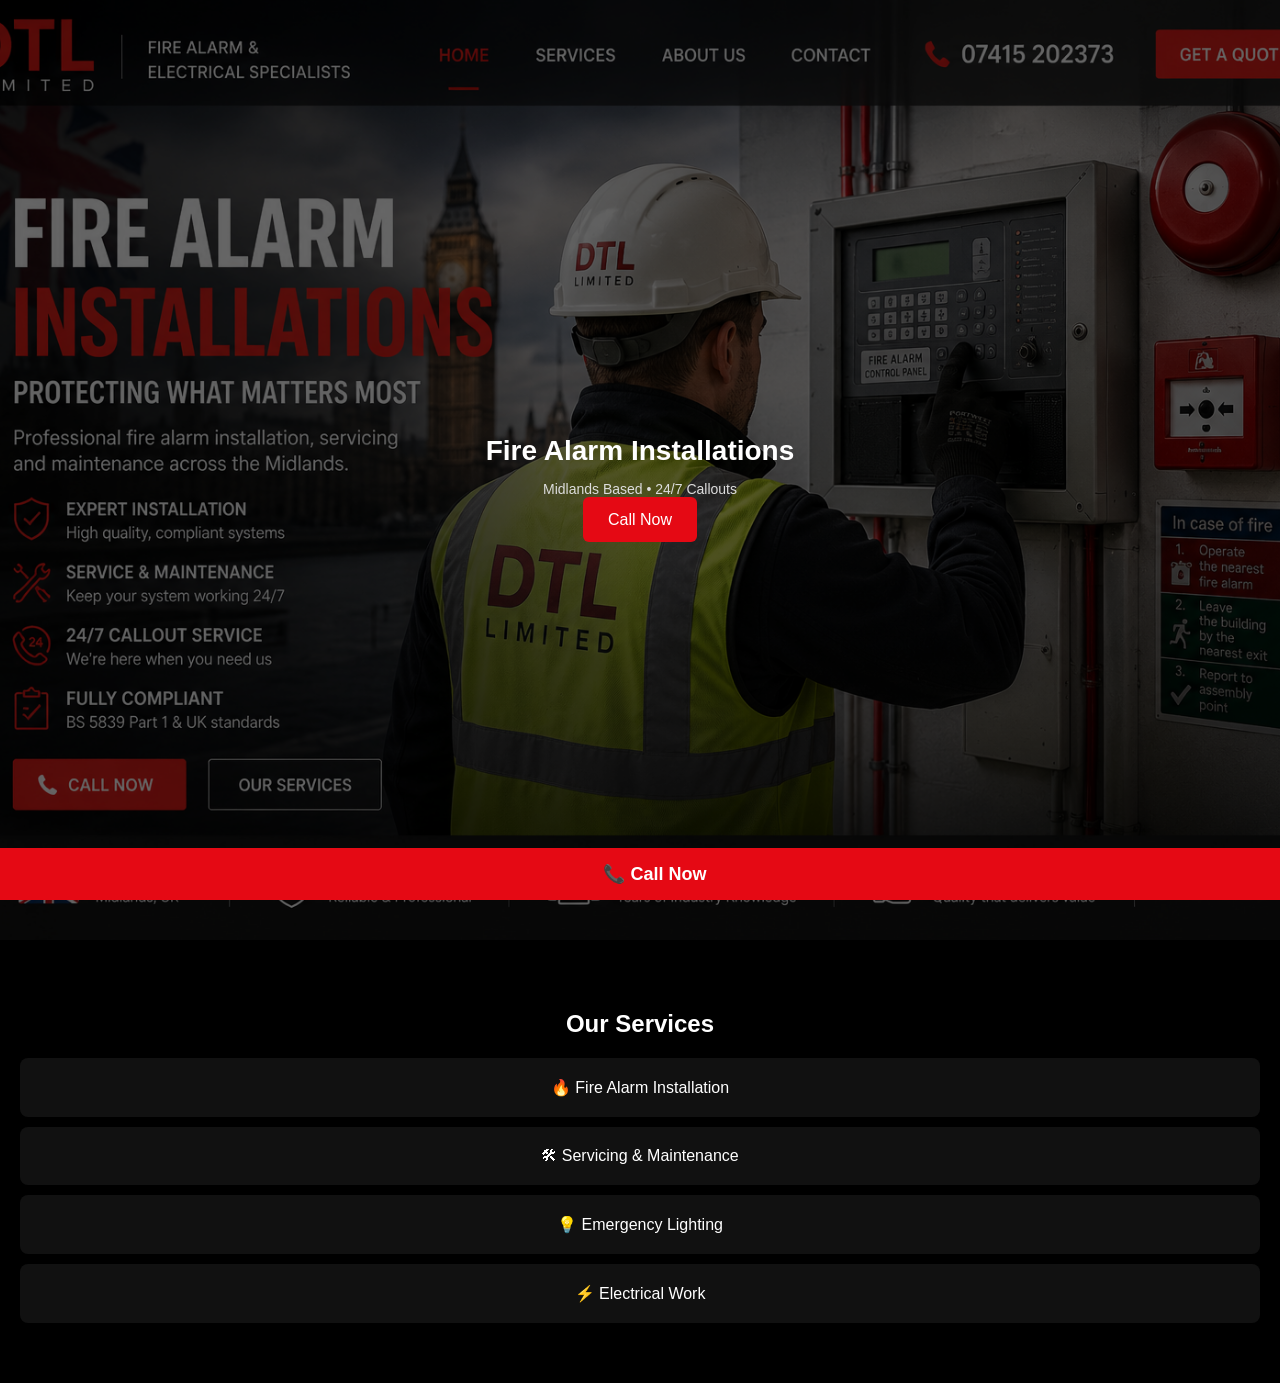
==== index.html @ 8375582a "Update index.html" ====
<!DOCTYPE html>
<html lang="en">
<head>
<meta charset="UTF-8">
<meta name="viewport" content="width=device-width, initial-scale=1.0">
<title>DTL Limited</title>

<style>
body {
  margin:0;
  font-family:Arial, sans-serif;
  background:#000;
  color:#fff;
}

/* HERO (MOBILE FIRST) */
.hero {
  height:100vh;
  background-image: url('./hero.png');
  background-size: cover;
  background-position: center;
  background-repeat: no-repeat;

  display:flex;
  flex-direction:column;
  justify-content:center;
  align-items:center;
  text-align:center;

  padding:20px;
  position:relative;
}

/* DARK OVERLAY (makes text readable) */
.hero::before {
  content:"";
  position:absolute;
  top:0;
  left:0;
  width:100%;
  height:100%;
  background:rgba(0,0,0,0.6);
}

/* TEXT ON TOP */
.hero-content {
  position:relative;
  z-index:1;
}

.hero h1 {
  font-size:28px;
  margin-bottom:10px;
}

.hero p {
  font-size:14px;
  color:#ddd;
}

/* BUTTON */
.btn {
  margin-top:20px;
  padding:14px 25px;
  background:#e50914;
  color:#fff;
  text-decoration:none;
  border-radius:6px;
  font-size:16px;
}

/* SERVICES */
.section {
  padding:50px 20px;
  text-align:center;
}

.card {
  background:#111;
  padding:20px;
  margin:10px 0;
  border-radius:8px;
}

/* STICKY CALL BUTTON (🔥 BIG UPGRADE) */
.call-bar {
  position:fixed;
  bottom:0;
  left:0;
  width:100%;
  background:#e50914;
  text-align:center;
  padding:15px;
}

.call-bar a {
  color:white;
  text-decoration:none;
  font-weight:bold;
  font-size:18px;
}
</style>

</head>
<body>

<!-- HERO -->
<section class="hero">
  <div class="hero-content">
    <h1>Fire Alarm Installations</h1>
    <p>Midlands Based • 24/7 Callouts</p>
    <a href="tel:07415202373" class="btn">Call Now</a>
  </div>
</section>

<!-- SERVICES -->
<section class="section">
  <h2>Our Services</h2>
  <div class="card">🔥 Fire Alarm Installation</div>
  <div class="card">🛠 Servicing & Maintenance</div>
  <div class="card">💡 Emergency Lighting</div>
  <div class="card">⚡ Electrical Work</div>
</section>

<!-- STICKY CALL BUTTON -->
<div class="call-bar">
  <a href="tel:07415202373">📞 Call Now</a>
</div>

</body>
</html>
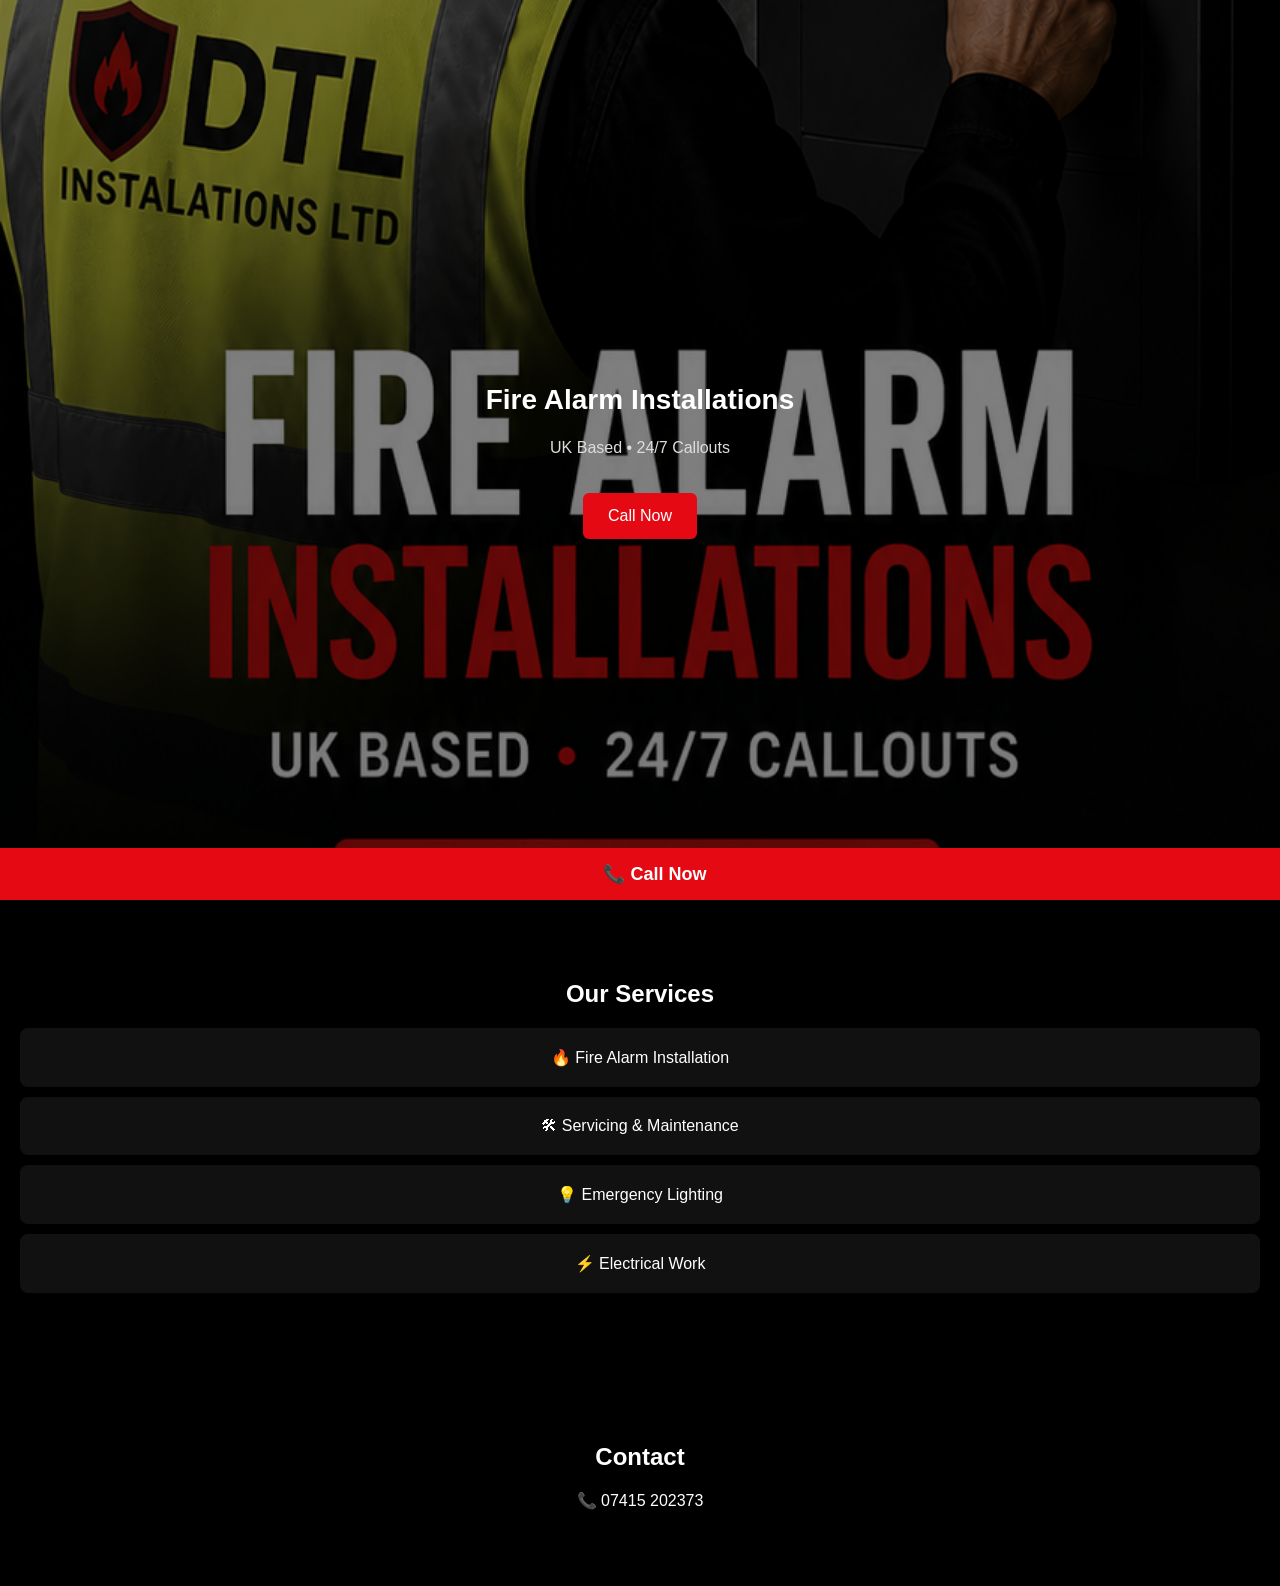
==== commit 7878d4a6: "Update index.html" ====
--- a/index.html
+++ b/index.html
@@ -6,98 +6,96 @@
 <title>DTL Limited</title>
 
 <style>
-body {
-  margin:0;
-  font-family:Arial, sans-serif;
-  background:#000;
-  color:#fff;
+html {
+  scroll-behavior: smooth;
 }
 
-/* HERO (MOBILE FIRST) */
-.hero {
-  height:100vh;
-  background-image: url('./hero.png');
-  background-size: cover;
-  background-position: center;
-  background-repeat: no-repeat;
-
-  display:flex;
-  flex-direction:column;
-  justify-content:center;
-  align-items:center;
-  text-align:center;
-
-  padding:20px;
-  position:relative;
+body {
+  margin: 0;
+  font-family: Arial, sans-serif;
+  background: #000;
+  color: #fff;
 }
 
-/* DARK OVERLAY (makes text readable) */
-.hero::before {
-  content:"";
-  position:absolute;
-  top:0;
-  left:0;
-  width:100%;
-  height:100%;
-  background:rgba(0,0,0,0.6);
+/* HERO */
+.hero {
+  height: 100vh;
+  background: url('./hero.png') no-repeat center center;
+  background-size: cover;
+
+  display: flex;
+  align-items: center;
+  justify-content: center;
+  text-align: center;
+
+  position: relative;
 }
 
-/* TEXT ON TOP */
+/* OVERLAY */
+.hero::before {
+  content: "";
+  position: absolute;
+  width: 100%;
+  height: 100%;
+  background: rgba(0,0,0,0.5);
+}
+
+/* CONTENT */
 .hero-content {
-  position:relative;
-  z-index:1;
+  position: relative;
+  z-index: 2;
+  padding: 20px;
 }
 
 .hero h1 {
-  font-size:28px;
-  margin-bottom:10px;
+  font-size: 28px;
 }
 
 .hero p {
-  font-size:14px;
-  color:#ddd;
+  color: #ddd;
 }
 
 /* BUTTON */
 .btn {
-  margin-top:20px;
-  padding:14px 25px;
-  background:#e50914;
-  color:#fff;
-  text-decoration:none;
-  border-radius:6px;
-  font-size:16px;
+  display: inline-block;
+  margin-top: 20px;
+  padding: 14px 25px;
+  background: #e50914;
+  color: #fff;
+  text-decoration: none;
+  border-radius: 6px;
+  font-size: 16px;
 }
 
 /* SERVICES */
 .section {
-  padding:50px 20px;
-  text-align:center;
+  padding: 60px 20px;
+  text-align: center;
 }
 
 .card {
-  background:#111;
-  padding:20px;
-  margin:10px 0;
-  border-radius:8px;
+  background: #111;
+  padding: 20px;
+  margin: 10px 0;
+  border-radius: 8px;
 }
 
-/* STICKY CALL BUTTON (🔥 BIG UPGRADE) */
+/* CALL BAR */
 .call-bar {
-  position:fixed;
-  bottom:0;
-  left:0;
-  width:100%;
-  background:#e50914;
-  text-align:center;
-  padding:15px;
+  position: fixed;
+  bottom: 0;
+  left: 0;
+  width: 100%;
+  background: #e50914;
+  text-align: center;
+  padding: 15px;
 }
 
 .call-bar a {
-  color:white;
-  text-decoration:none;
-  font-weight:bold;
-  font-size:18px;
+  color: white;
+  text-decoration: none;
+  font-weight: bold;
+  font-size: 18px;
 }
 </style>
 
@@ -108,7 +106,7 @@
 <section class="hero">
   <div class="hero-content">
     <h1>Fire Alarm Installations</h1>
-    <p>Midlands Based • 24/7 Callouts</p>
+    <p>UK Based • 24/7 Callouts</p>
     <a href="tel:07415202373" class="btn">Call Now</a>
   </div>
 </section>
@@ -116,10 +114,18 @@
 <!-- SERVICES -->
 <section class="section">
   <h2>Our Services</h2>
+
   <div class="card">🔥 Fire Alarm Installation</div>
   <div class="card">🛠 Servicing & Maintenance</div>
   <div class="card">💡 Emergency Lighting</div>
   <div class="card">⚡ Electrical Work</div>
+
+</section>
+
+<!-- CONTACT -->
+<section class="section">
+  <h2>Contact</h2>
+  <p>📞 07415 202373</p>
 </section>
 
 <!-- STICKY CALL BUTTON -->
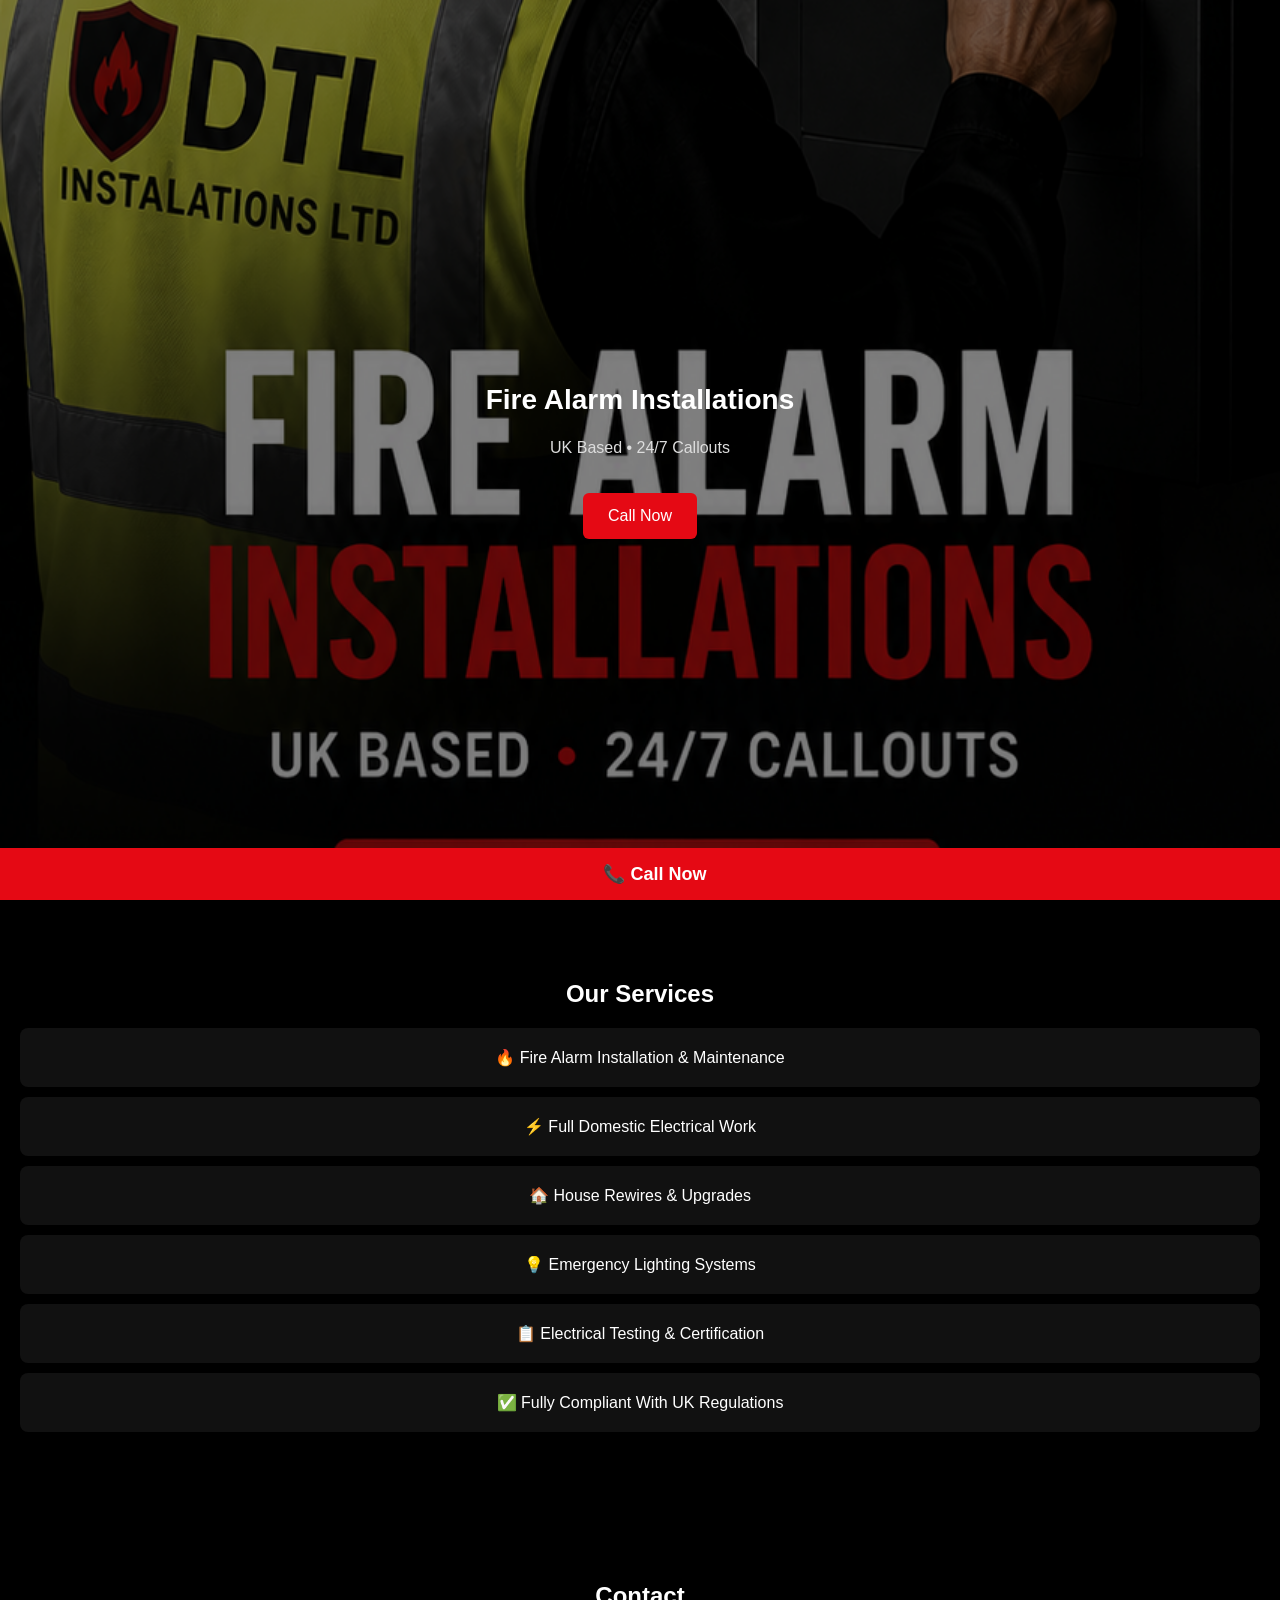
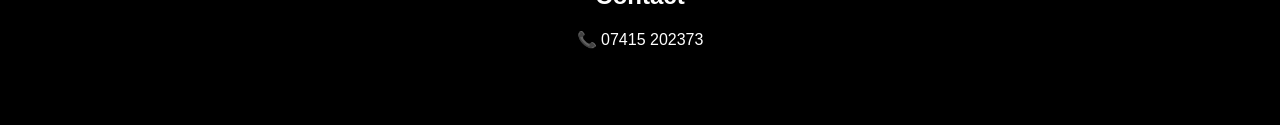
==== commit b6110765: "Update index.html" ====
--- a/index.html
+++ b/index.html
@@ -111,14 +111,15 @@
   </div>
 </section>
 
-<!-- SERVICES -->
 <section class="section">
   <h2>Our Services</h2>
 
-  <div class="card">🔥 Fire Alarm Installation</div>
-  <div class="card">🛠 Servicing & Maintenance</div>
-  <div class="card">💡 Emergency Lighting</div>
-  <div class="card">⚡ Electrical Work</div>
+  <div class="card">🔥 Fire Alarm Installation & Maintenance</div>
+  <div class="card">⚡ Full Domestic Electrical Work</div>
+  <div class="card">🏠 House Rewires & Upgrades</div>
+  <div class="card">💡 Emergency Lighting Systems</div>
+  <div class="card">📋 Electrical Testing & Certification</div>
+  <div class="card">✅ Fully Compliant With UK Regulations</div>
 
 </section>
 
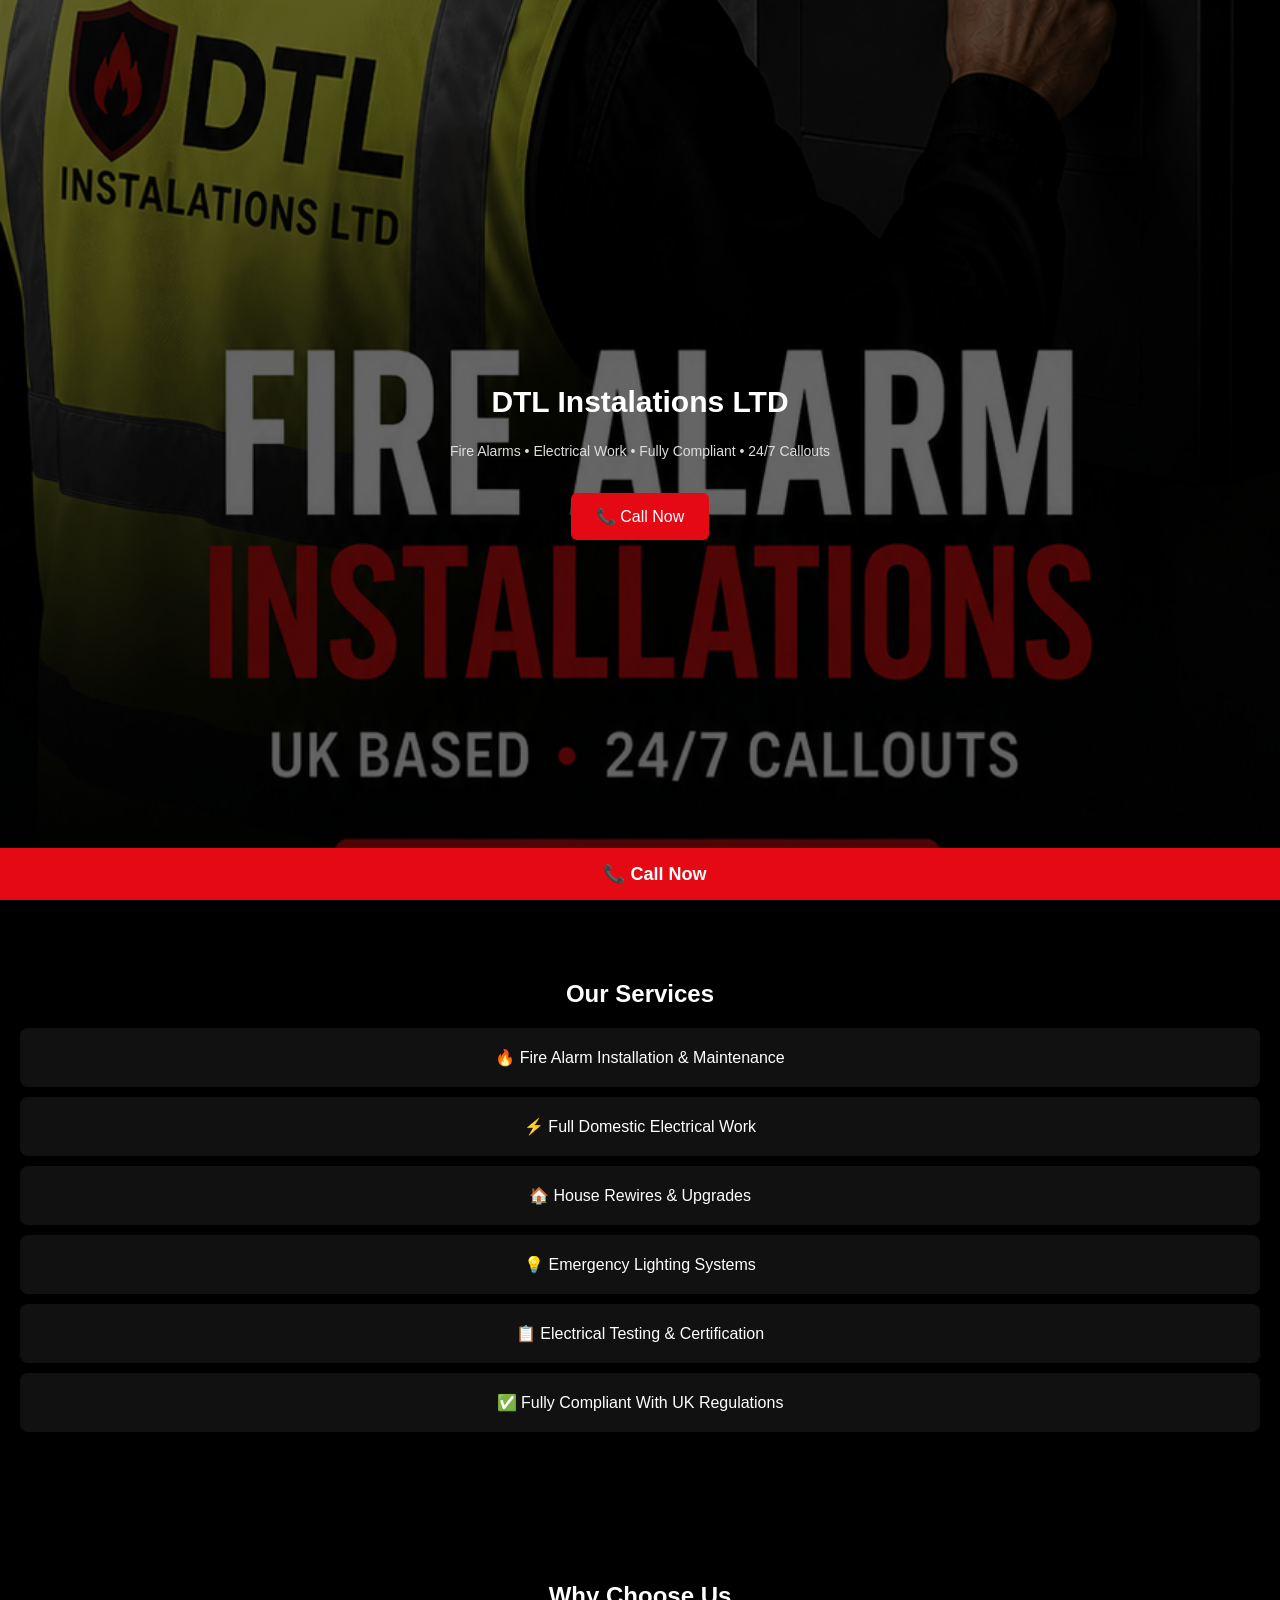
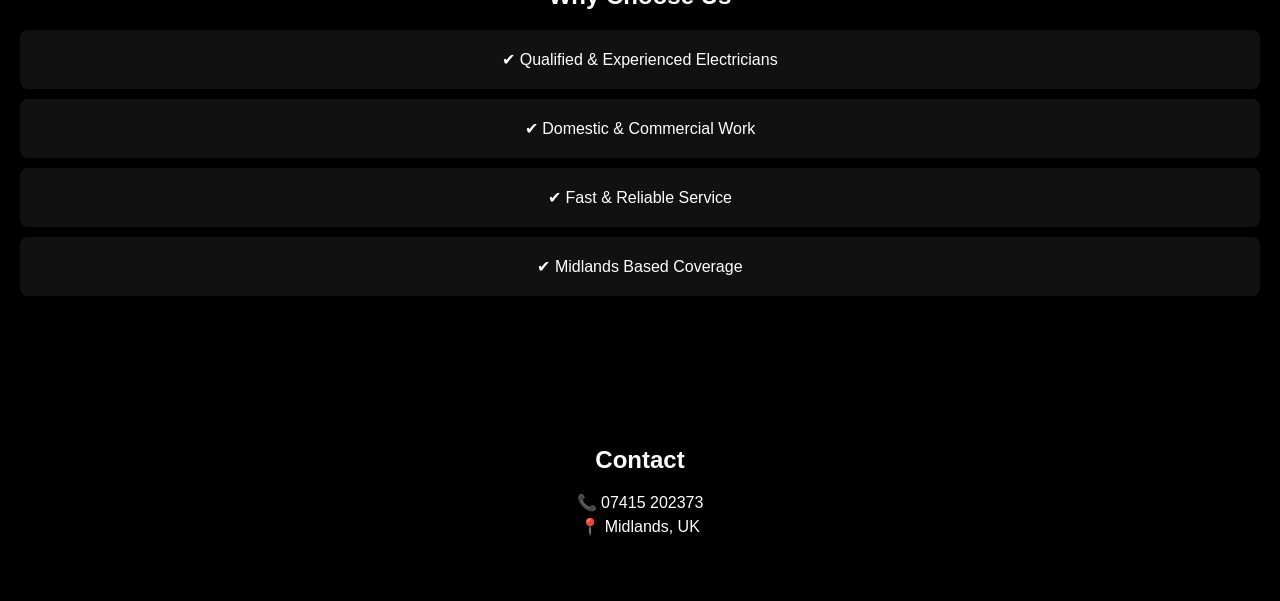
==== commit 237ce6d3: "Update index.html" ====
--- a/index.html
+++ b/index.html
@@ -3,7 +3,7 @@
 <head>
 <meta charset="UTF-8">
 <meta name="viewport" content="width=device-width, initial-scale=1.0">
-<title>DTL Limited</title>
+<title>DTL Instalations LTD</title>
 
 <style>
 html {
@@ -31,13 +31,13 @@
   position: relative;
 }
 
-/* OVERLAY */
+/* DARK OVERLAY */
 .hero::before {
   content: "";
   position: absolute;
   width: 100%;
   height: 100%;
-  background: rgba(0,0,0,0.5);
+  background: rgba(0,0,0,0.6);
 }
 
 /* CONTENT */
@@ -48,11 +48,12 @@
 }
 
 .hero h1 {
-  font-size: 28px;
+  font-size: 30px;
 }
 
 .hero p {
   color: #ddd;
+  font-size: 14px;
 }
 
 /* BUTTON */
@@ -67,12 +68,13 @@
   font-size: 16px;
 }
 
-/* SERVICES */
+/* SECTIONS */
 .section {
   padding: 60px 20px;
   text-align: center;
 }
 
+/* SERVICE CARDS */
 .card {
   background: #111;
   padding: 20px;
@@ -80,7 +82,12 @@
   border-radius: 8px;
 }
 
-/* CALL BAR */
+/* CONTACT */
+.contact p {
+  margin: 5px 0;
+}
+
+/* STICKY CALL BAR */
 .call-bar {
   position: fixed;
   bottom: 0;
@@ -105,12 +112,13 @@
 <!-- HERO -->
 <section class="hero">
   <div class="hero-content">
-    <h1>Fire Alarm Installations</h1>
-    <p>UK Based • 24/7 Callouts</p>
-    <a href="tel:07415202373" class="btn">Call Now</a>
+    <h1>DTL Instalations LTD</h1>
+    <p>Fire Alarms • Electrical Work • Fully Compliant • 24/7 Callouts</p>
+    <a href="tel:07415202373" class="btn">📞 Call Now</a>
   </div>
 </section>
 
+<!-- SERVICES -->
 <section class="section">
   <h2>Our Services</h2>
 
@@ -123,10 +131,22 @@
 
 </section>
 
+<!-- TRUST / ABOUT -->
+<section class="section">
+  <h2>Why Choose Us</h2>
+
+  <div class="card">✔ Qualified & Experienced Electricians</div>
+  <div class="card">✔ Domestic & Commercial Work</div>
+  <div class="card">✔ Fast & Reliable Service</div>
+  <div class="card">✔ Midlands Based Coverage</div>
+
+</section>
+
 <!-- CONTACT -->
-<section class="section">
+<section class="section contact">
   <h2>Contact</h2>
   <p>📞 07415 202373</p>
+  <p>📍 Midlands, UK</p>
 </section>
 
 <!-- STICKY CALL BUTTON -->
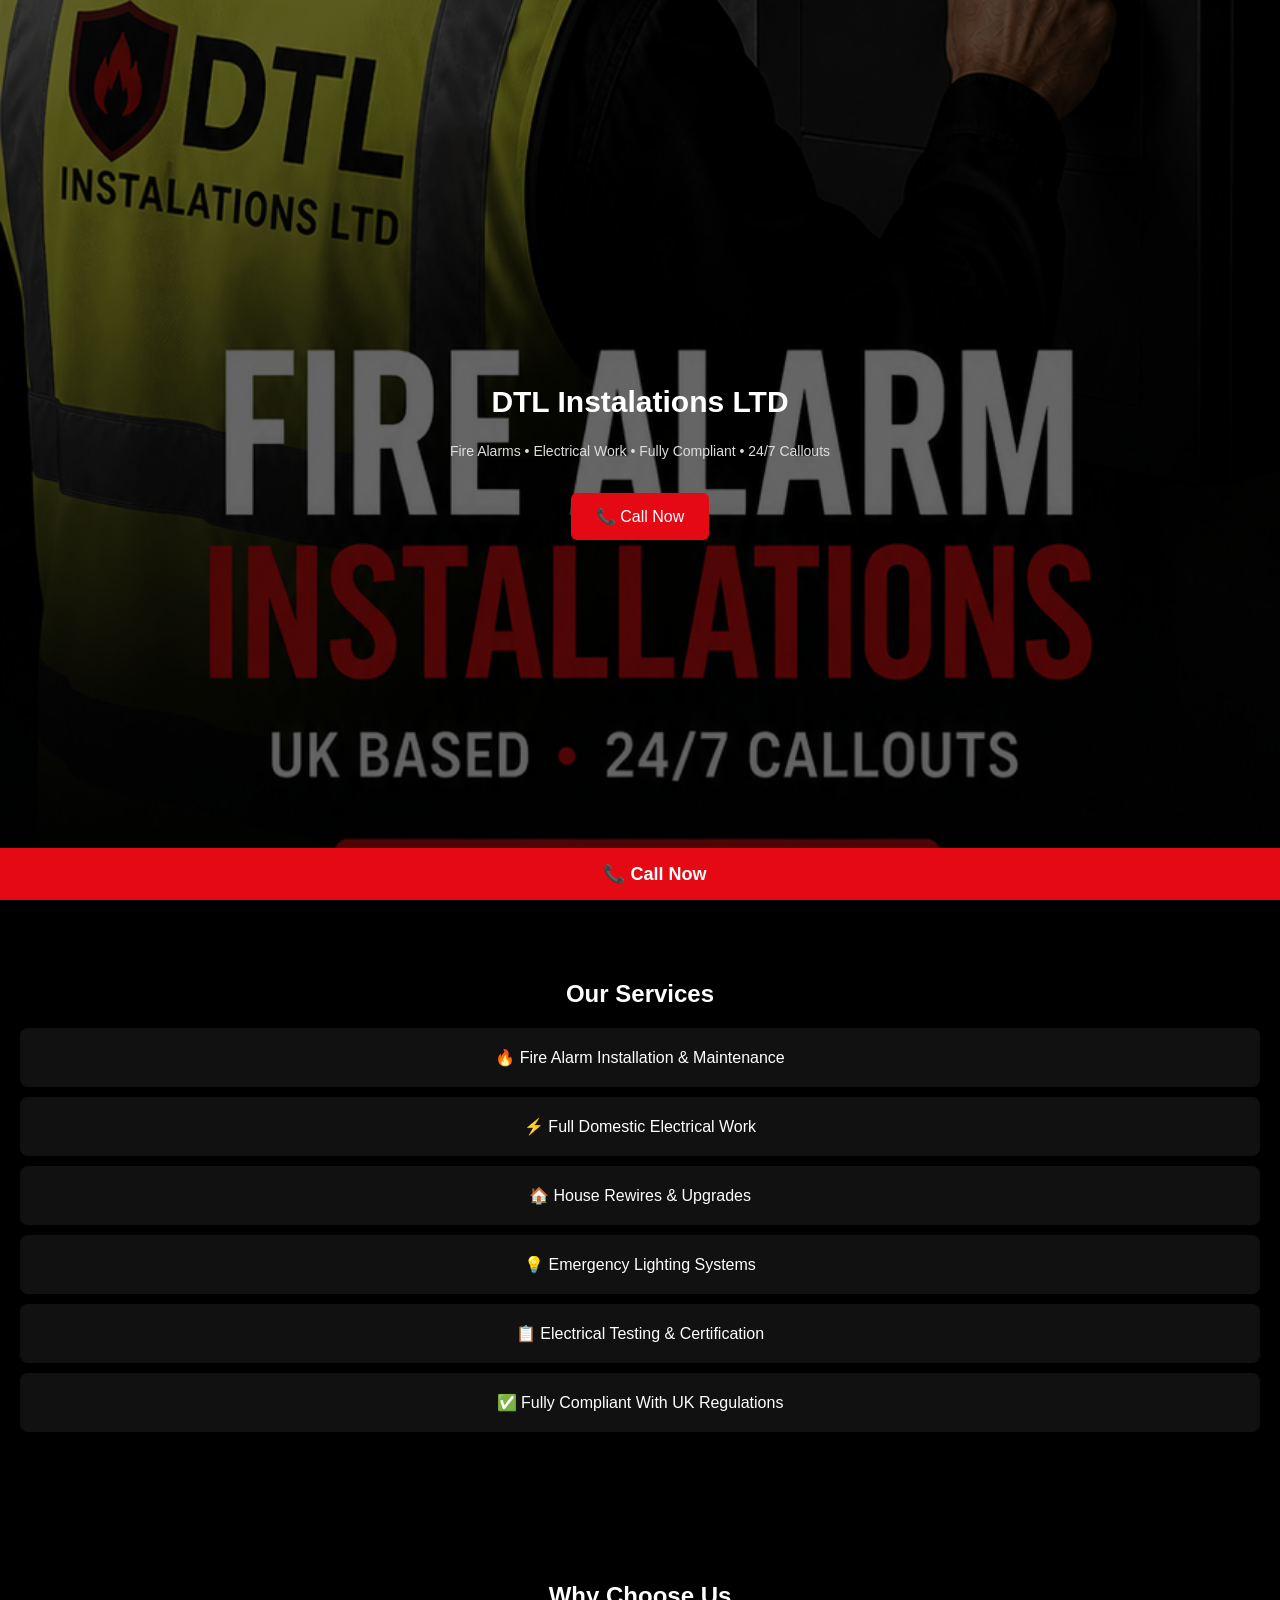
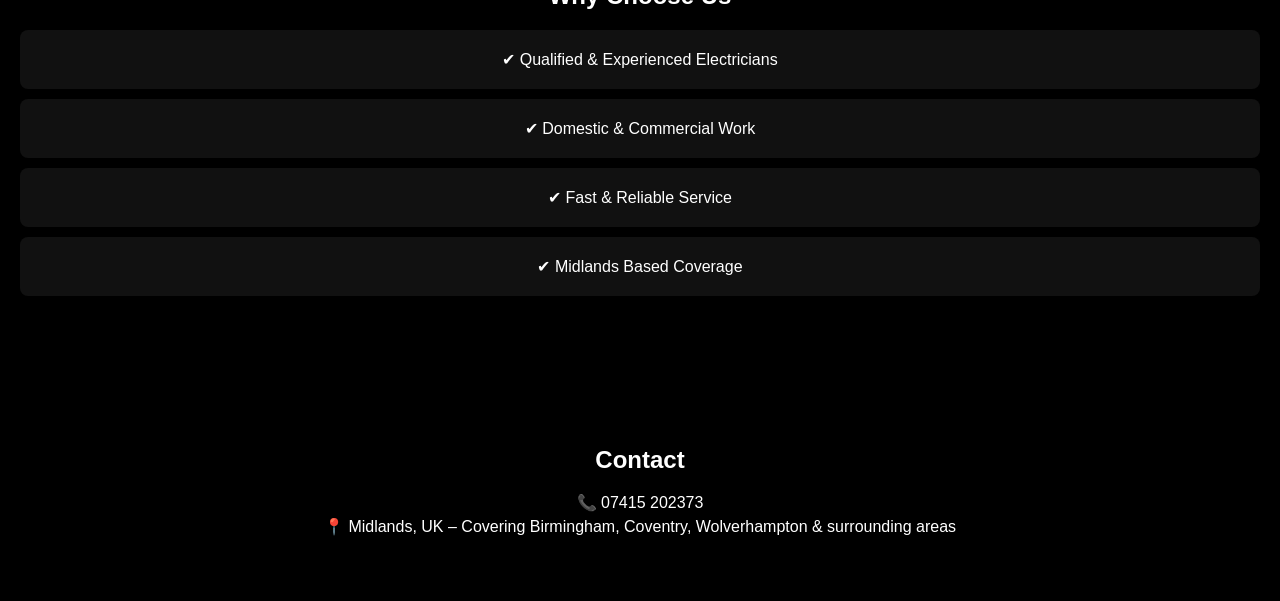
==== commit 73c957b5: "Update index.html" ====
--- a/index.html
+++ b/index.html
@@ -3,7 +3,19 @@
 <head>
 <meta charset="UTF-8">
 <meta name="viewport" content="width=device-width, initial-scale=1.0">
-<title>DTL Instalations LTD</title>
+
+<title>DTL Instalations LTD | Electricians & Fire Alarm Specialists Midlands UK</title>
+
+<meta name="description" content="DTL Instalations LTD provide professional fire alarm installation, electrical work, rewires, and emergency callouts across the Midlands UK. Fully compliant and reliable service.">
+
+<meta name="keywords" content="electrician Midlands, fire alarm installation UK, emergency electrician, house rewiring, electrical testing, DTL Instalations">
+
+<meta name="author" content="DTL Instalations LTD">
+<meta name="robots" content="index, follow">
+
+<meta property="og:title" content="DTL Instalations LTD">
+<meta property="og:description" content="Fire alarms, electrical work & 24/7 callouts across the Midlands.">
+<meta property="og:type" content="website">
 
 <style>
 html {
@@ -22,12 +34,10 @@
   height: 100vh;
   background: url('./hero.png') no-repeat center center;
   background-size: cover;
-
   display: flex;
   align-items: center;
   justify-content: center;
   text-align: center;
-
   position: relative;
 }
 
@@ -131,7 +141,7 @@
 
 </section>
 
-<!-- TRUST / ABOUT -->
+<!-- WHY CHOOSE US -->
 <section class="section">
   <h2>Why Choose Us</h2>
 
@@ -146,10 +156,10 @@
 <section class="section contact">
   <h2>Contact</h2>
   <p>📞 07415 202373</p>
-  <p>📍 Midlands, UK</p>
+  <p>📍 Midlands, UK – Covering Birmingham, Coventry, Wolverhampton & surrounding areas</p>
 </section>
 
-<!-- STICKY CALL BUTTON -->
+<!-- CALL BAR -->
 <div class="call-bar">
   <a href="tel:07415202373">📞 Call Now</a>
 </div>
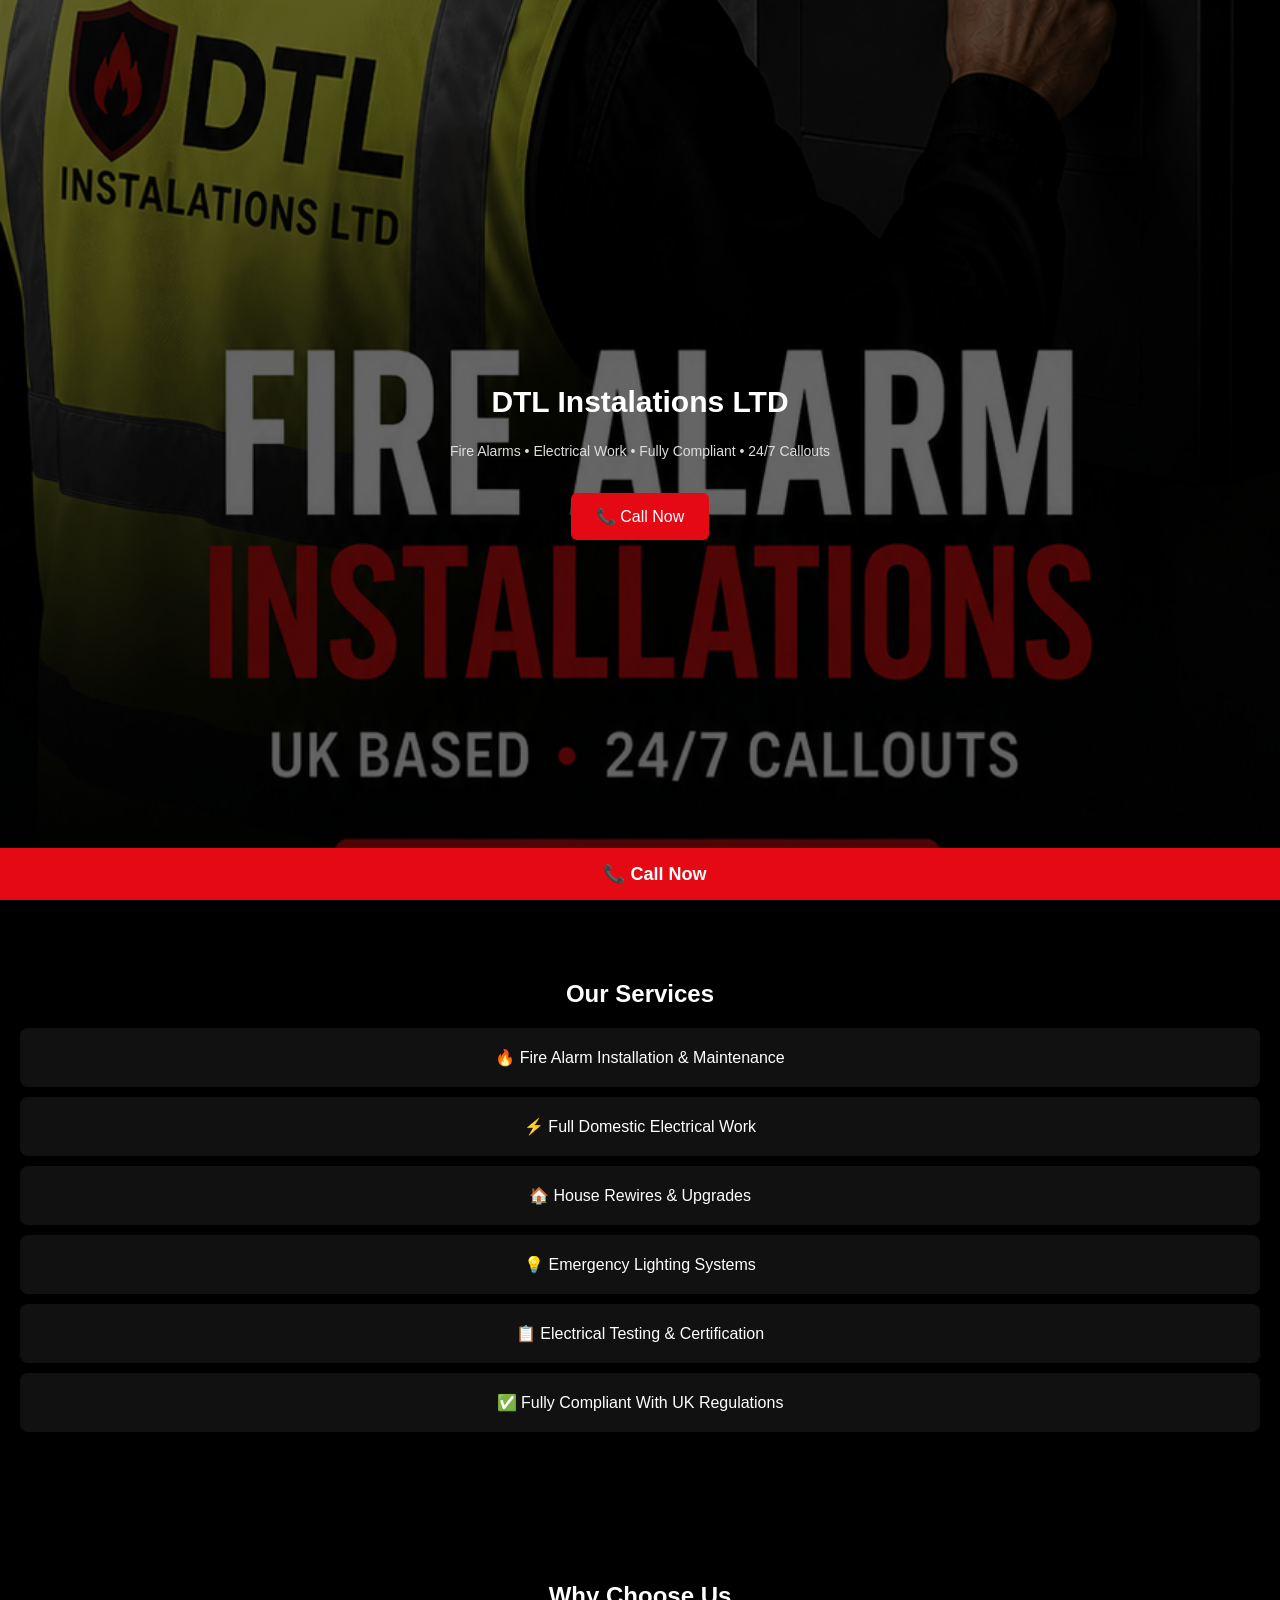
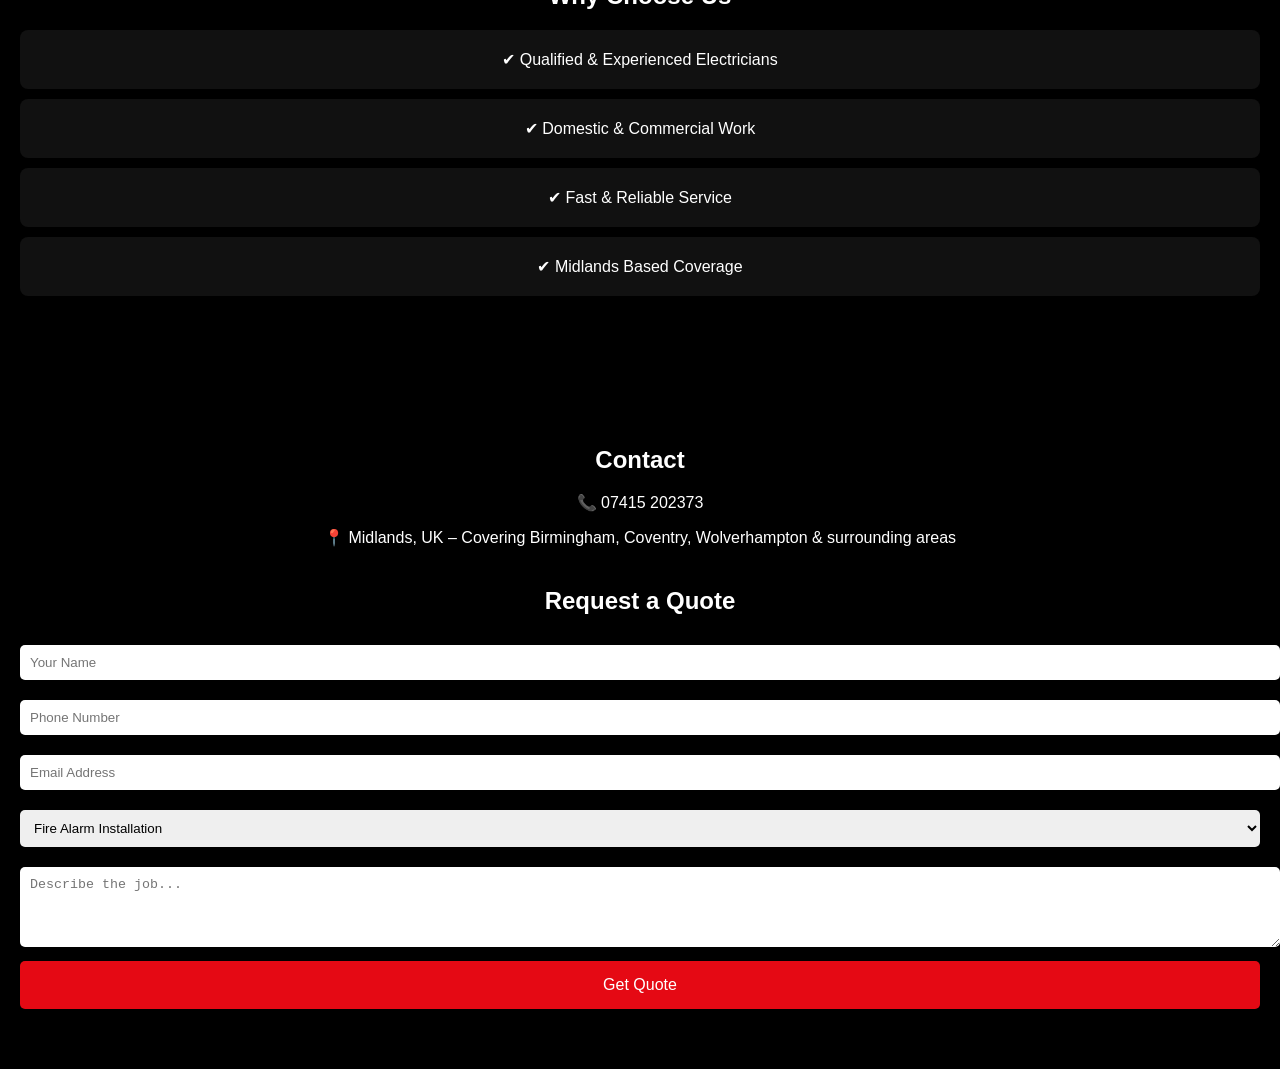
==== commit 4b4e5f16: "Update index.html" ====
--- a/index.html
+++ b/index.html
@@ -13,14 +13,8 @@
 <meta name="author" content="DTL Instalations LTD">
 <meta name="robots" content="index, follow">
 
-<meta property="og:title" content="DTL Instalations LTD">
-<meta property="og:description" content="Fire alarms, electrical work & 24/7 callouts across the Midlands.">
-<meta property="og:type" content="website">
-
 <style>
-html {
-  scroll-behavior: smooth;
-}
+html { scroll-behavior: smooth; }
 
 body {
   margin: 0;
@@ -41,7 +35,6 @@
   position: relative;
 }
 
-/* DARK OVERLAY */
 .hero::before {
   content: "";
   position: absolute;
@@ -50,23 +43,19 @@
   background: rgba(0,0,0,0.6);
 }
 
-/* CONTENT */
 .hero-content {
   position: relative;
   z-index: 2;
   padding: 20px;
 }
 
-.hero h1 {
-  font-size: 30px;
-}
+.hero h1 { font-size: 30px; }
 
 .hero p {
   color: #ddd;
   font-size: 14px;
 }
 
-/* BUTTON */
 .btn {
   display: inline-block;
   margin-top: 20px;
@@ -84,7 +73,7 @@
   text-align: center;
 }
 
-/* SERVICE CARDS */
+/* CARDS */
 .card {
   background: #111;
   padding: 20px;
@@ -92,12 +81,26 @@
   border-radius: 8px;
 }
 
-/* CONTACT */
-.contact p {
-  margin: 5px 0;
+/* FORM */
+form input, form select, form textarea {
+  width: 100%;
+  padding: 10px;
+  margin: 10px 0;
+  border-radius: 5px;
+  border: none;
 }
 
-/* STICKY CALL BAR */
+form button {
+  width: 100%;
+  padding: 15px;
+  background: #e50914;
+  color: #fff;
+  border: none;
+  border-radius: 5px;
+  font-size: 16px;
+}
+
+/* CALL BAR */
 .call-bar {
   position: fixed;
   bottom: 0;
@@ -131,32 +134,50 @@
 <!-- SERVICES -->
 <section class="section">
   <h2>Our Services</h2>
-
   <div class="card">🔥 Fire Alarm Installation & Maintenance</div>
   <div class="card">⚡ Full Domestic Electrical Work</div>
   <div class="card">🏠 House Rewires & Upgrades</div>
   <div class="card">💡 Emergency Lighting Systems</div>
   <div class="card">📋 Electrical Testing & Certification</div>
   <div class="card">✅ Fully Compliant With UK Regulations</div>
-
 </section>
 
 <!-- WHY CHOOSE US -->
 <section class="section">
   <h2>Why Choose Us</h2>
-
   <div class="card">✔ Qualified & Experienced Electricians</div>
   <div class="card">✔ Domestic & Commercial Work</div>
   <div class="card">✔ Fast & Reliable Service</div>
   <div class="card">✔ Midlands Based Coverage</div>
-
 </section>
 
-<!-- CONTACT -->
-<section class="section contact">
+<!-- CONTACT + QUOTE FORM -->
+<section class="section">
   <h2>Contact</h2>
   <p>📞 07415 202373</p>
   <p>📍 Midlands, UK – Covering Birmingham, Coventry, Wolverhampton & surrounding areas</p>
+
+  <h2 style="margin-top:40px;">Request a Quote</h2>
+
+  <form action="https://formspree.io/f/YOUR-FORM-ID" method="POST">
+    <input type="hidden" name="_replyto" value="dtlinstallations@gmail.com">
+
+    <input type="text" name="name" placeholder="Your Name" required>
+    <input type="tel" name="phone" placeholder="Phone Number" required>
+    <input type="email" name="email" placeholder="Email Address" required>
+
+    <select name="service">
+      <option>Fire Alarm Installation</option>
+      <option>Electrical Work</option>
+      <option>Rewire</option>
+      <option>Emergency Callout</option>
+    </select>
+
+    <textarea name="message" rows="4" placeholder="Describe the job..." required></textarea>
+
+    <button type="submit">Get Quote</button>
+  </form>
+
 </section>
 
 <!-- CALL BAR -->
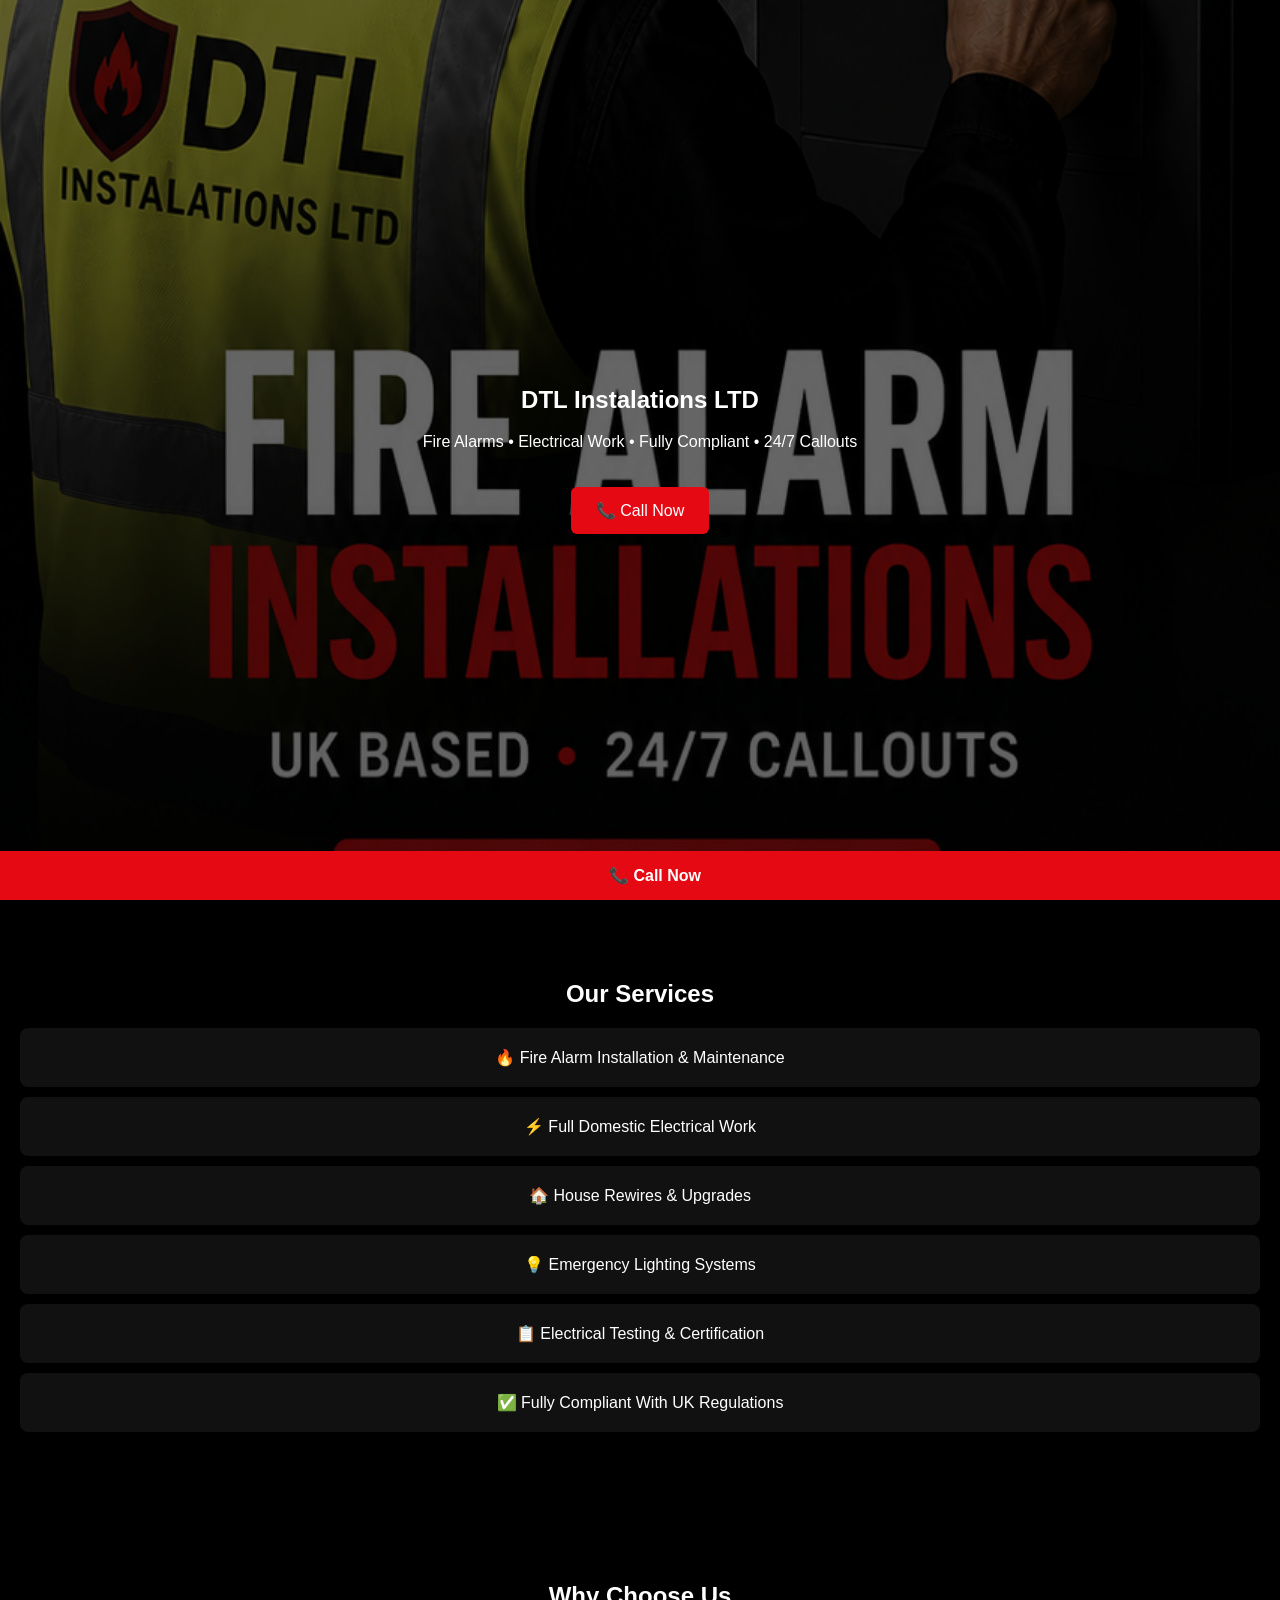
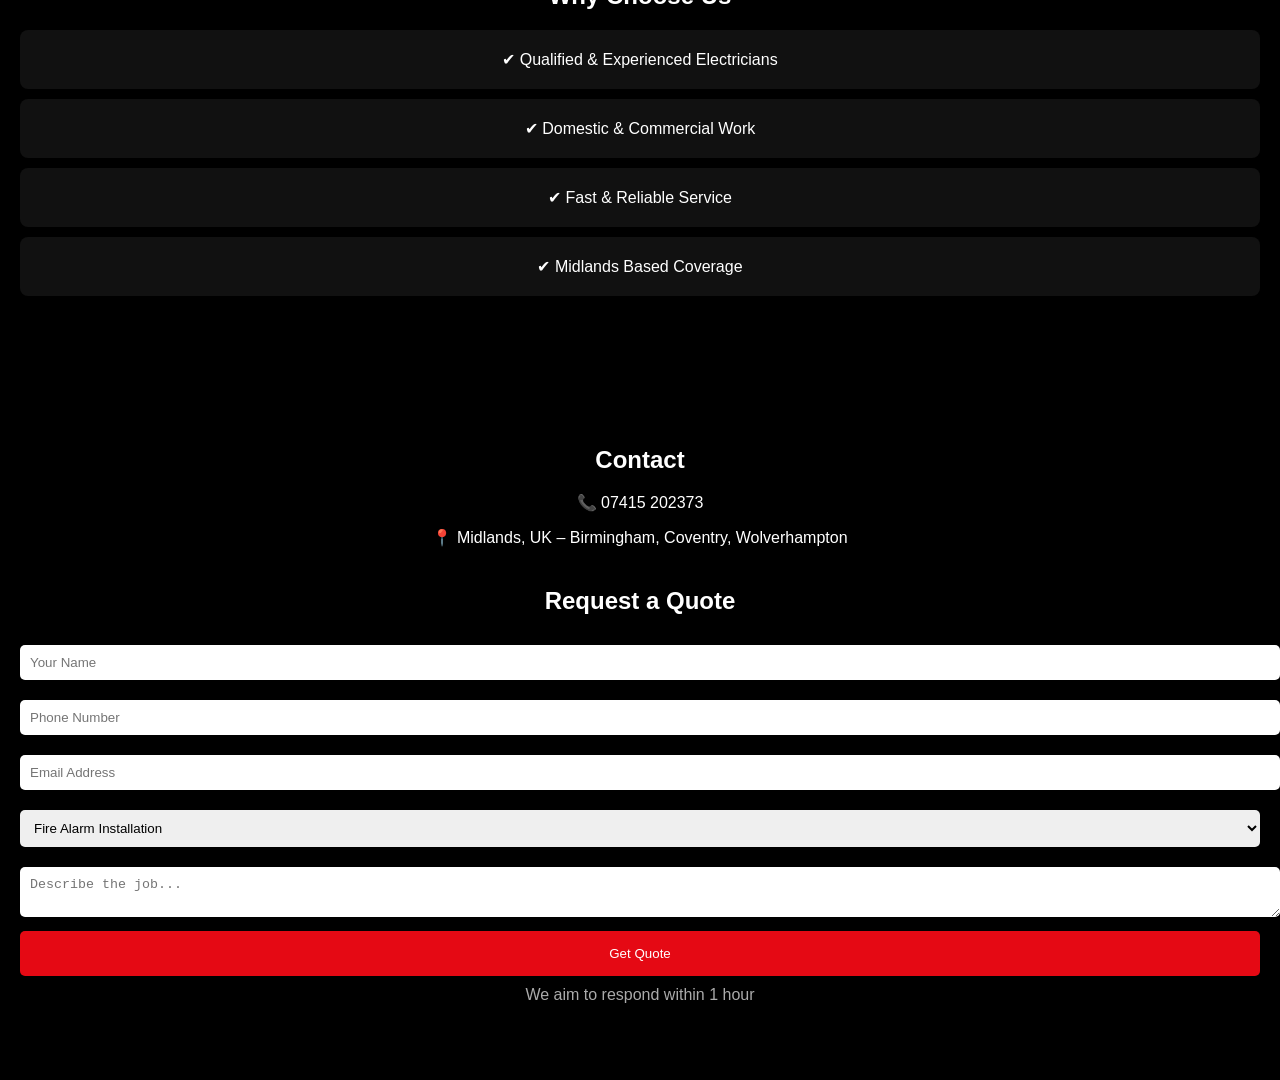
==== commit b67aff98: "Update index.html" ====
--- a/index.html
+++ b/index.html
@@ -6,16 +6,9 @@
 
 <title>DTL Instalations LTD | Electricians & Fire Alarm Specialists Midlands UK</title>
 
-<meta name="description" content="DTL Instalations LTD provide professional fire alarm installation, electrical work, rewires, and emergency callouts across the Midlands UK. Fully compliant and reliable service.">
-
-<meta name="keywords" content="electrician Midlands, fire alarm installation UK, emergency electrician, house rewiring, electrical testing, DTL Instalations">
-
-<meta name="author" content="DTL Instalations LTD">
-<meta name="robots" content="index, follow">
+<meta name="description" content="DTL Instalations LTD provide professional fire alarm installation, electrical work, rewires, and emergency callouts across the Midlands UK.">
 
 <style>
-html { scroll-behavior: smooth; }
-
 body {
   margin: 0;
   font-family: Arial, sans-serif;
@@ -23,7 +16,6 @@
   color: #fff;
 }
 
-/* HERO */
 .hero {
   height: 100vh;
   background: url('./hero.png') no-repeat center center;
@@ -46,14 +38,6 @@
 .hero-content {
   position: relative;
   z-index: 2;
-  padding: 20px;
-}
-
-.hero h1 { font-size: 30px; }
-
-.hero p {
-  color: #ddd;
-  font-size: 14px;
 }
 
 .btn {
@@ -64,16 +48,13 @@
   color: #fff;
   text-decoration: none;
   border-radius: 6px;
-  font-size: 16px;
 }
 
-/* SECTIONS */
 .section {
   padding: 60px 20px;
   text-align: center;
 }
 
-/* CARDS */
 .card {
   background: #111;
   padding: 20px;
@@ -81,7 +62,6 @@
   border-radius: 8px;
 }
 
-/* FORM */
 form input, form select, form textarea {
   width: 100%;
   padding: 10px;
@@ -91,20 +71,17 @@
 }
 
 form button {
-  width: 100%;
   padding: 15px;
   background: #e50914;
   color: #fff;
   border: none;
   border-radius: 5px;
-  font-size: 16px;
+  width: 100%;
 }
 
-/* CALL BAR */
 .call-bar {
   position: fixed;
   bottom: 0;
-  left: 0;
   width: 100%;
   background: #e50914;
   text-align: center;
@@ -115,14 +92,12 @@
   color: white;
   text-decoration: none;
   font-weight: bold;
-  font-size: 18px;
 }
 </style>
 
 </head>
 <body>
 
-<!-- HERO -->
 <section class="hero">
   <div class="hero-content">
     <h1>DTL Instalations LTD</h1>
@@ -131,7 +106,6 @@
   </div>
 </section>
 
-<!-- SERVICES -->
 <section class="section">
   <h2>Our Services</h2>
   <div class="card">🔥 Fire Alarm Installation & Maintenance</div>
@@ -142,7 +116,6 @@
   <div class="card">✅ Fully Compliant With UK Regulations</div>
 </section>
 
-<!-- WHY CHOOSE US -->
 <section class="section">
   <h2>Why Choose Us</h2>
   <div class="card">✔ Qualified & Experienced Electricians</div>
@@ -151,16 +124,15 @@
   <div class="card">✔ Midlands Based Coverage</div>
 </section>
 
-<!-- CONTACT + QUOTE FORM -->
 <section class="section">
   <h2>Contact</h2>
   <p>📞 07415 202373</p>
-  <p>📍 Midlands, UK – Covering Birmingham, Coventry, Wolverhampton & surrounding areas</p>
+  <p>📍 Midlands, UK – Birmingham, Coventry, Wolverhampton</p>
 
   <h2 style="margin-top:40px;">Request a Quote</h2>
 
-  <form action="https://formspree.io/f/YOUR-FORM-ID" method="POST">
-    <input type="hidden" name="_replyto" value="dtlinstallations@gmail.com">
+  <!-- ✅ YOUR LIVE FORM -->
+  <form action="https://formspree.io/f/mqeonjgw" method="POST">
 
     <input type="text" name="name" placeholder="Your Name" required>
     <input type="tel" name="phone" placeholder="Phone Number" required>
@@ -173,14 +145,16 @@
       <option>Emergency Callout</option>
     </select>
 
-    <textarea name="message" rows="4" placeholder="Describe the job..." required></textarea>
+    <textarea name="message" placeholder="Describe the job..." required></textarea>
 
     <button type="submit">Get Quote</button>
+
   </form>
+
+  <p style="color:#aaa;margin-top:10px;">We aim to respond within 1 hour</p>
 
 </section>
 
-<!-- CALL BAR -->
 <div class="call-bar">
   <a href="tel:07415202373">📞 Call Now</a>
 </div>
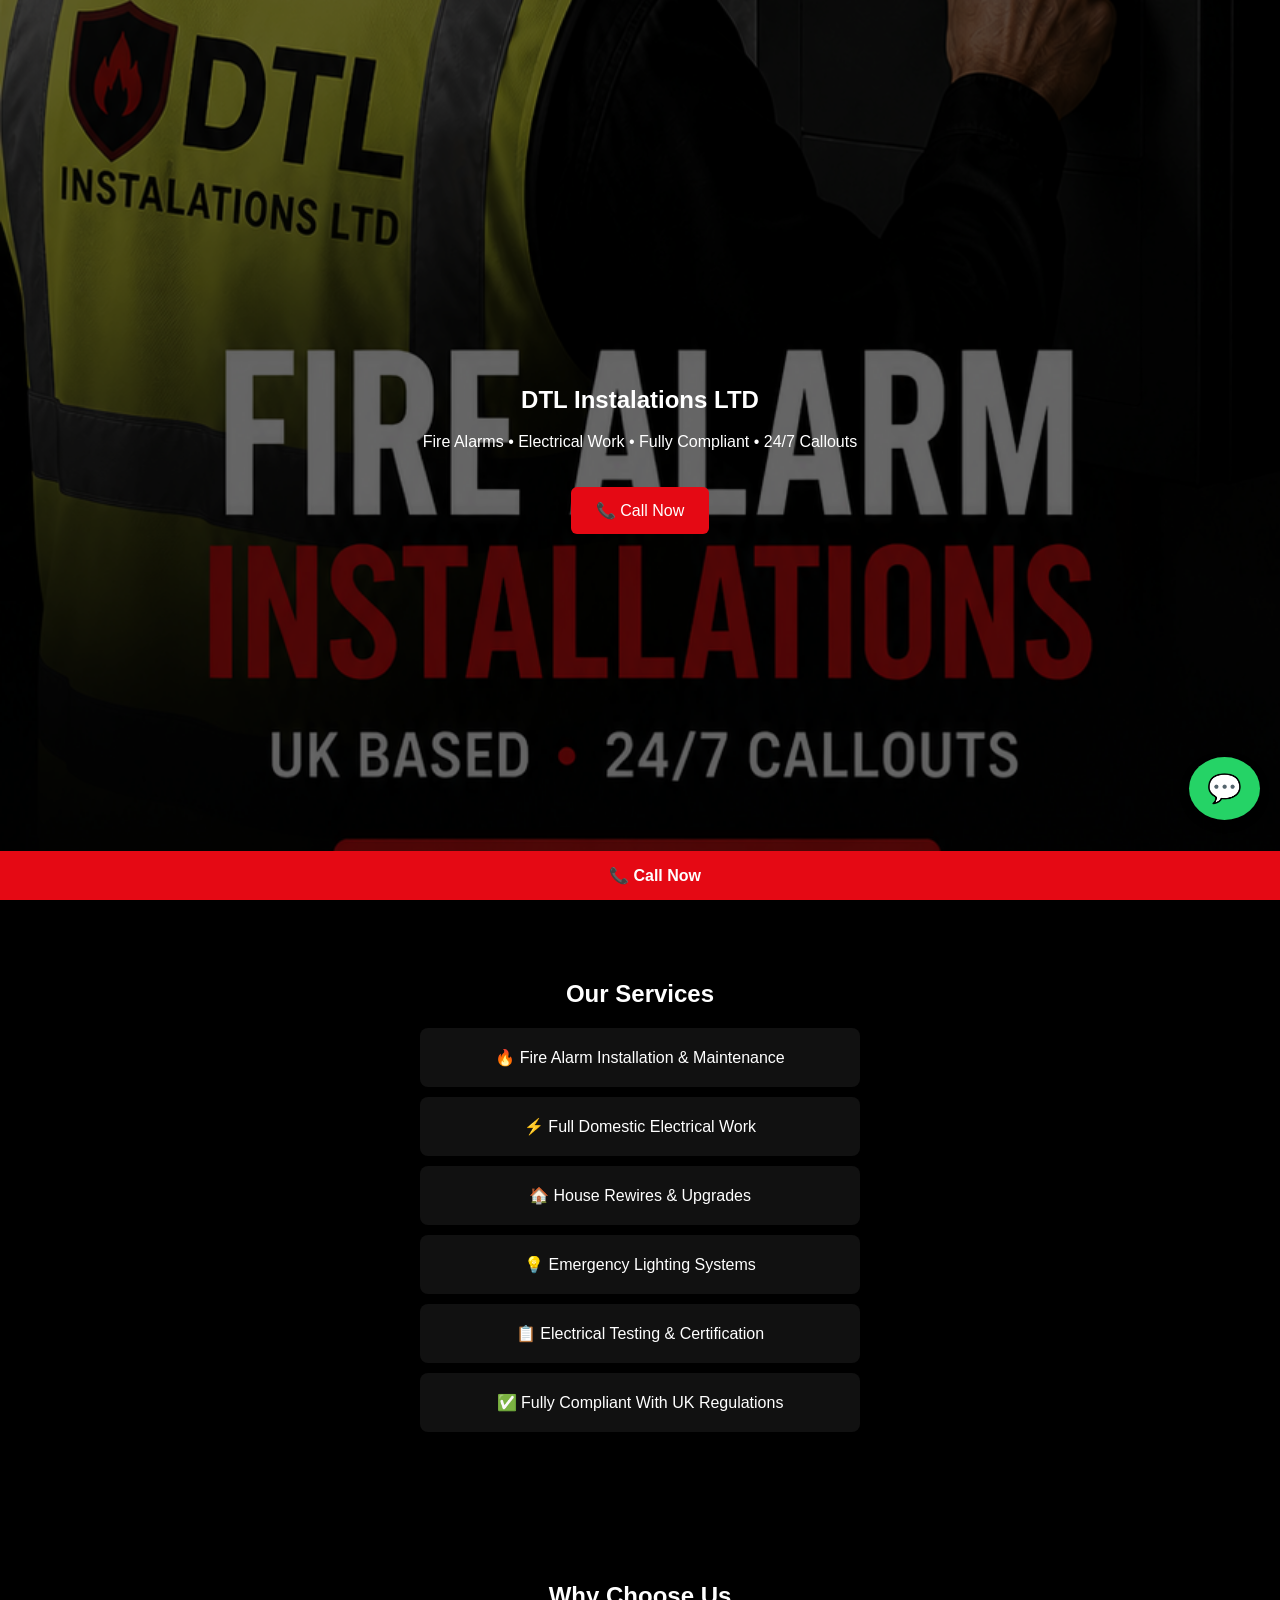
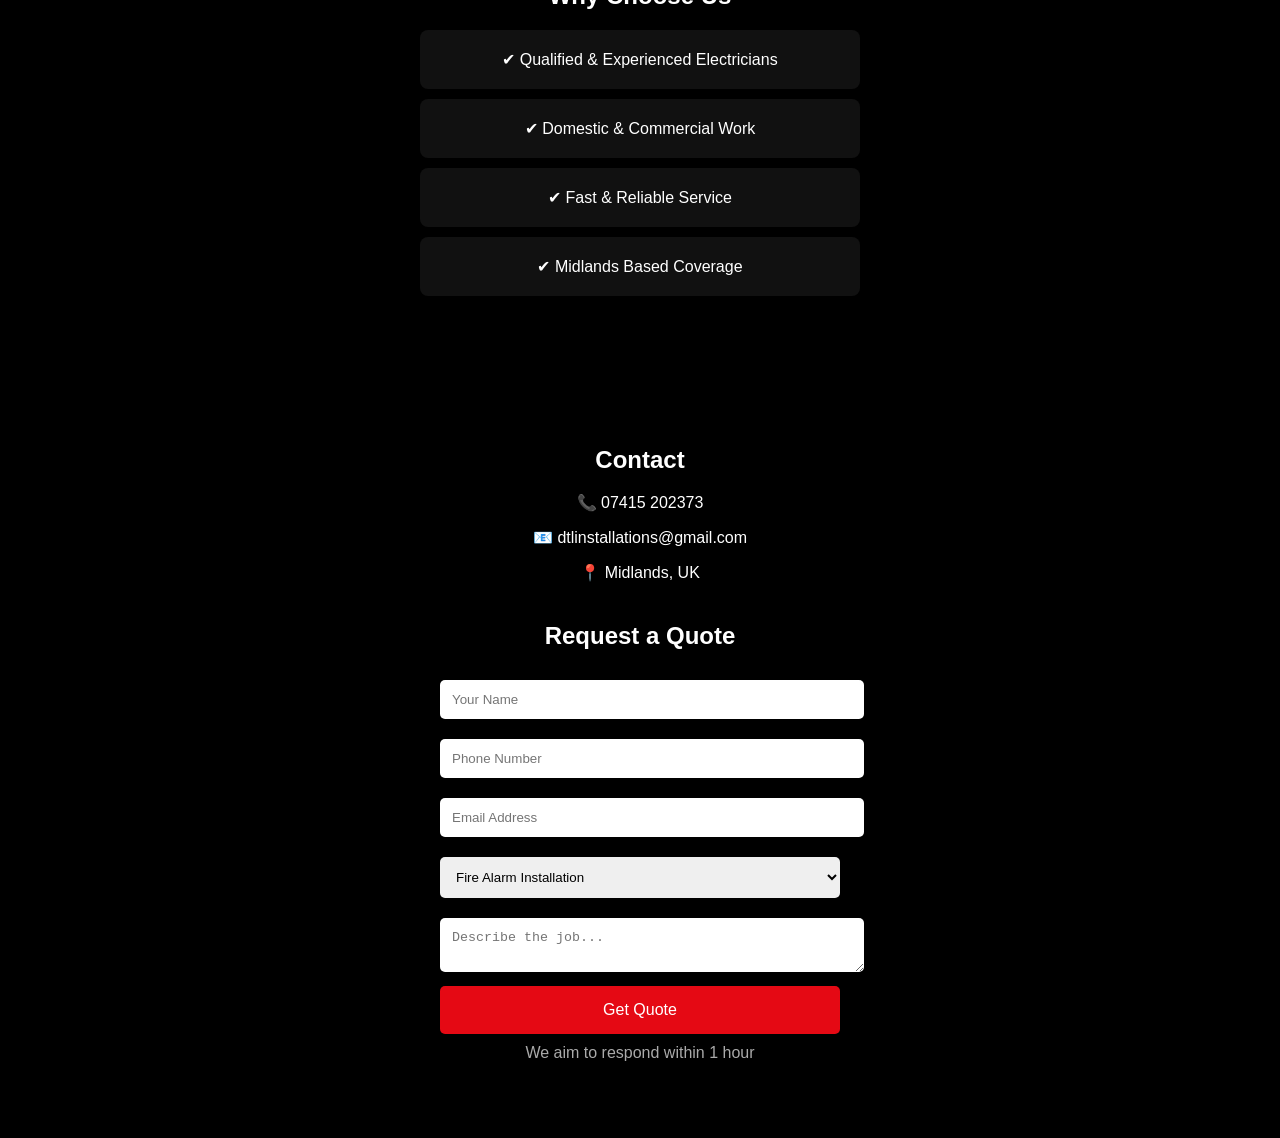
==== commit be2b6dd8: "Update index.html" ====
--- a/index.html
+++ b/index.html
@@ -16,9 +16,10 @@
   color: #fff;
 }
 
+/* HERO IMAGE */
 .hero {
   height: 100vh;
-  background: url('./hero.png') no-repeat center center;
+  background: url('hero.png') no-repeat center center;
   background-size: cover;
   display: flex;
   align-items: center;
@@ -38,6 +39,7 @@
 .hero-content {
   position: relative;
   z-index: 2;
+  padding: 20px;
 }
 
 .btn {
@@ -50,6 +52,7 @@
   border-radius: 6px;
 }
 
+/* SECTIONS */
 .section {
   padding: 60px 20px;
   text-align: center;
@@ -58,13 +61,20 @@
 .card {
   background: #111;
   padding: 20px;
-  margin: 10px 0;
+  margin: 10px auto;
   border-radius: 8px;
+  max-width: 400px;
+}
+
+/* FORM */
+form {
+  max-width: 400px;
+  margin: auto;
 }
 
 form input, form select, form textarea {
   width: 100%;
-  padding: 10px;
+  padding: 12px;
   margin: 10px 0;
   border-radius: 5px;
   border: none;
@@ -77,8 +87,10 @@
   border: none;
   border-radius: 5px;
   width: 100%;
-}
-
+  font-size: 16px;
+}
+
+/* CALL BAR */
 .call-bar {
   position: fixed;
   bottom: 0;
@@ -93,11 +105,31 @@
   text-decoration: none;
   font-weight: bold;
 }
+
+/* WHATSAPP BUTTON */
+.whatsapp-float {
+  position: fixed;
+  bottom: 80px;
+  right: 20px;
+  background: #25D366;
+  color: white;
+  font-size: 28px;
+  padding: 15px 18px;
+  border-radius: 50%;
+  text-decoration: none;
+  box-shadow: 0 4px 10px rgba(0,0,0,0.3);
+  z-index: 999;
+}
+
+.whatsapp-float:hover {
+  background: #1ebe5d;
+}
 </style>
 
 </head>
 <body>
 
+<!-- HERO -->
 <section class="hero">
   <div class="hero-content">
     <h1>DTL Instalations LTD</h1>
@@ -106,6 +138,7 @@
   </div>
 </section>
 
+<!-- SERVICES -->
 <section class="section">
   <h2>Our Services</h2>
   <div class="card">🔥 Fire Alarm Installation & Maintenance</div>
@@ -116,6 +149,7 @@
   <div class="card">✅ Fully Compliant With UK Regulations</div>
 </section>
 
+<!-- WHY US -->
 <section class="section">
   <h2>Why Choose Us</h2>
   <div class="card">✔ Qualified & Experienced Electricians</div>
@@ -124,16 +158,17 @@
   <div class="card">✔ Midlands Based Coverage</div>
 </section>
 
+<!-- CONTACT -->
 <section class="section">
   <h2>Contact</h2>
   <p>📞 07415 202373</p>
-  <p>📍 Midlands, UK – Birmingham, Coventry, Wolverhampton</p>
+  <p>📧 dtlinstallations@gmail.com</p>
+  <p>📍 Midlands, UK</p>
 
   <h2 style="margin-top:40px;">Request a Quote</h2>
 
-  <!-- ✅ YOUR LIVE FORM -->
+  <!-- FORM -->
   <form action="https://formspree.io/f/mqeonjgw" method="POST">
-
     <input type="text" name="name" placeholder="Your Name" required>
     <input type="tel" name="phone" placeholder="Phone Number" required>
     <input type="email" name="email" placeholder="Email Address" required>
@@ -148,13 +183,17 @@
     <textarea name="message" placeholder="Describe the job..." required></textarea>
 
     <button type="submit">Get Quote</button>
-
   </form>
 
   <p style="color:#aaa;margin-top:10px;">We aim to respond within 1 hour</p>
-
-</section>
-
+</section>
+
+<!-- WHATSAPP -->
+<a href="https://wa.me/447415202373?text=Hi%20DTL%20I%20need%20a%20quote" class="whatsapp-float" target="_blank">
+  💬
+</a>
+
+<!-- CALL BAR -->
 <div class="call-bar">
   <a href="tel:07415202373">📞 Call Now</a>
 </div>
